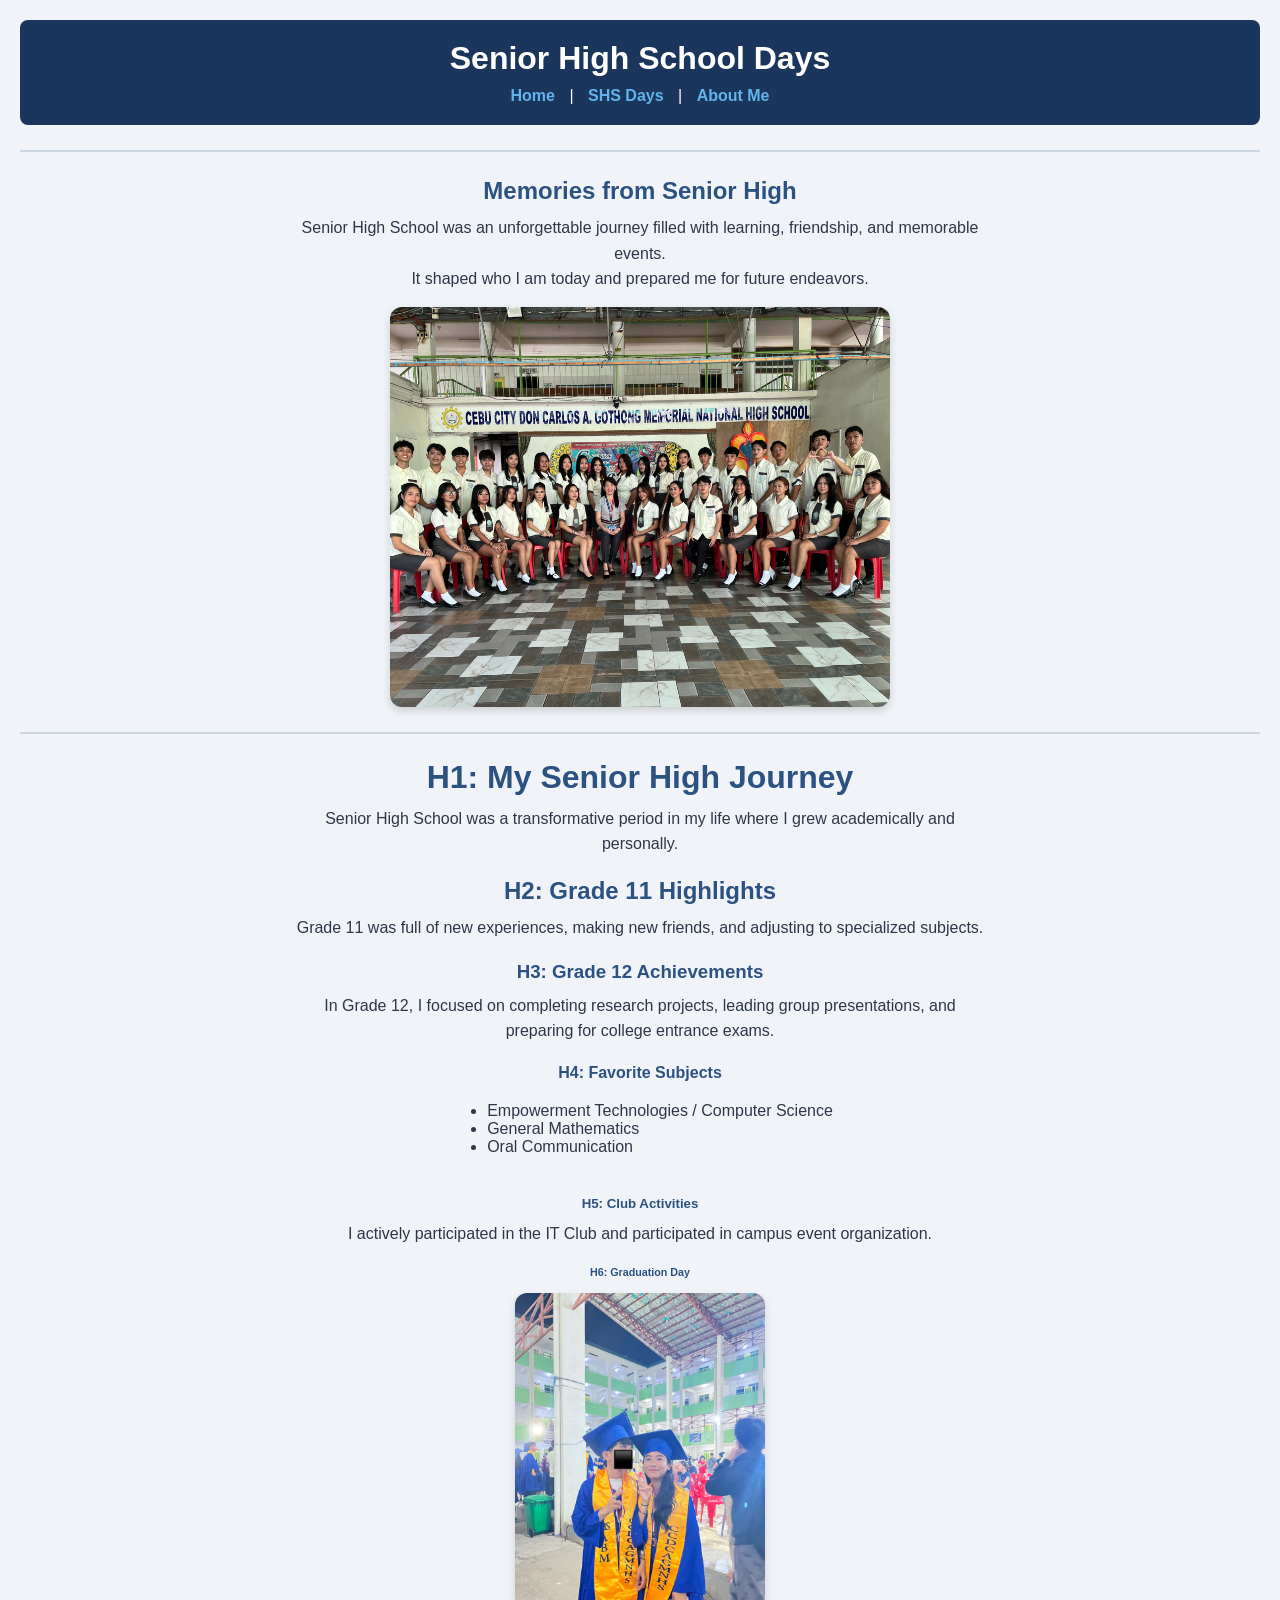
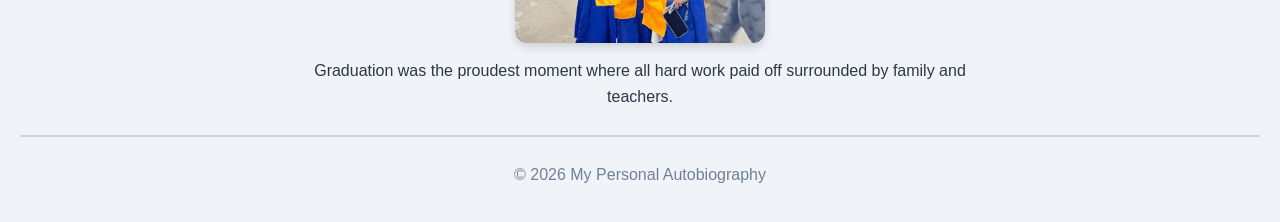
==== SHS Days.html @ cd9de2a1 "Add files via upload" ====
<!DOCTYPE html>
<html lang="en">
<head>
    <meta charset="UTF-8">
    <meta name="viewport" content="width=device-width, initial-scale=1.0">
    <title>Document</title>
    <link rel="stylesheet" href="stylesheet.css">
</head>
<body>
    
    <header>
    <h1>Senior High School Days</h1>
    <nav>
      <a href="index.html">Home</a> | 
      <a href="SHS Days.html">SHS Days</a> | 
      <a href="About.html">About Me</a>
    </nav>
  </header>

  <hr>

  <h2>Memories from Senior High</h2>
  <p>Senior High School was an unforgettable journey filled with learning, friendship, and memorable events.<br>It shaped who I am today and prepared me for future endeavors.</p>
  <img src="SHS.png" alt="SHS Memory Image" height="400" width="500" >

  <hr>

 <h1>H1: My Senior High Journey</h1>
  <p>Senior High School was a transformative period in my life where I grew academically and personally.</p>

  <h2>H2: Grade 11 Highlights</h2>
  <p>Grade 11 was full of new experiences, making new friends, and adjusting to specialized subjects.</p>

  <h3>H3: Grade 12 Achievements</h3>
  <p>In Grade 12, I focused on completing research projects, leading group presentations, and preparing for college entrance exams.</p>

  <h4>H4: Favorite Subjects</h4>
  <ul>
    <li>Empowerment Technologies / Computer Science</li>
    <li>General Mathematics</li>
    <li>Oral Communication</li>
  </ul>

  <h5>H5: Club Activities</h5>
  <p>I actively participated in the IT Club and participated in campus event organization.</p>

  <h6>H6: Graduation Day</h6>

  <img src="pfp3.jpg" alt="Graduation Day" height="350" width="250"

  <hr>


  <p>Graduation was the proudest moment where all hard work paid off surrounded by family and teachers.</p>

  <hr>

  <footer>
    <p>&copy; 2026 My Personal Autobiography</p>
  </footer>


</body>
</html>
---- stylesheet.css ----
/* ===================================================
   AUTOBIOGRAPHY WEBPAGE STYLESHEET
   Requirements: COLOR, BACKGROUND COLOR, TEXT ALIGN
   =================================================== */

/* Base Page Styling */
body {
  background-color: #f0f4f8; /* BACKGROUND COLOR */
  color: #2d3748;            /* COLOR */
  font-family: Arial, sans-serif;
  margin: 0;
  padding: 20px;
  text-align: center;         /* TEXT ALIGN */
}

/* Header & Navigation Bar */
header {
  background-color: #1a365d; /* BACKGROUND COLOR */
  color: #ffffff;            /* COLOR */
  padding: 20px;
  border-radius: 8px;
  text-align: center;        /* TEXT ALIGN */
}

header h1 {
  margin: 0 0 10px 0;
  color: #ffffff;            /* COLOR */
}

nav a {
  color: #63b3ed;            /* COLOR */
  text-decoration: none;
  font-weight: bold;
  padding: 0 10px;
}

nav a:hover {
  color: #ffffff;            /* COLOR */
}

/* Horizontal Dividers */
hr {
  border: 0;
  height: 2px;
  background-color: #cbd5e0; /* BACKGROUND COLOR */
  margin: 25px 0;
}

/* Heading Levels (H1 to H6) */
h1, h2, h3, h4, h5, h6 {
  color: #2c5282;            /* COLOR */
  text-align: center;        /* TEXT ALIGN */
  margin-top: 20px;
  margin-bottom: 10px;
}

/* Image Formatting */
img {
  border-radius: 12px;
  box-shadow: 0 4px 8px rgba(0, 0, 0, 0.15);
  display: block;
  margin: 15px auto;         /* Centers images horizontally */
  max-width: 100%;
}

/* Text Paragraphs */
p {
  font-size: 16px;
  line-height: 1.6;
  max-width: 700px;
  margin: 0 auto 15px auto;
  text-align: center;        /* TEXT ALIGN */
}

/* Unordered & Ordered Lists Alignment */
ul, ol {
  display: inline-block;
  text-align: left;          /* Keeps bullet points neatly aligned */
  margin: 10px auto 20px auto;
}

/* Footer Section */
footer {
  text-align: center;        /* TEXT ALIGN */
  color: #718096;            /* COLOR */
  font-size: 14px;
}
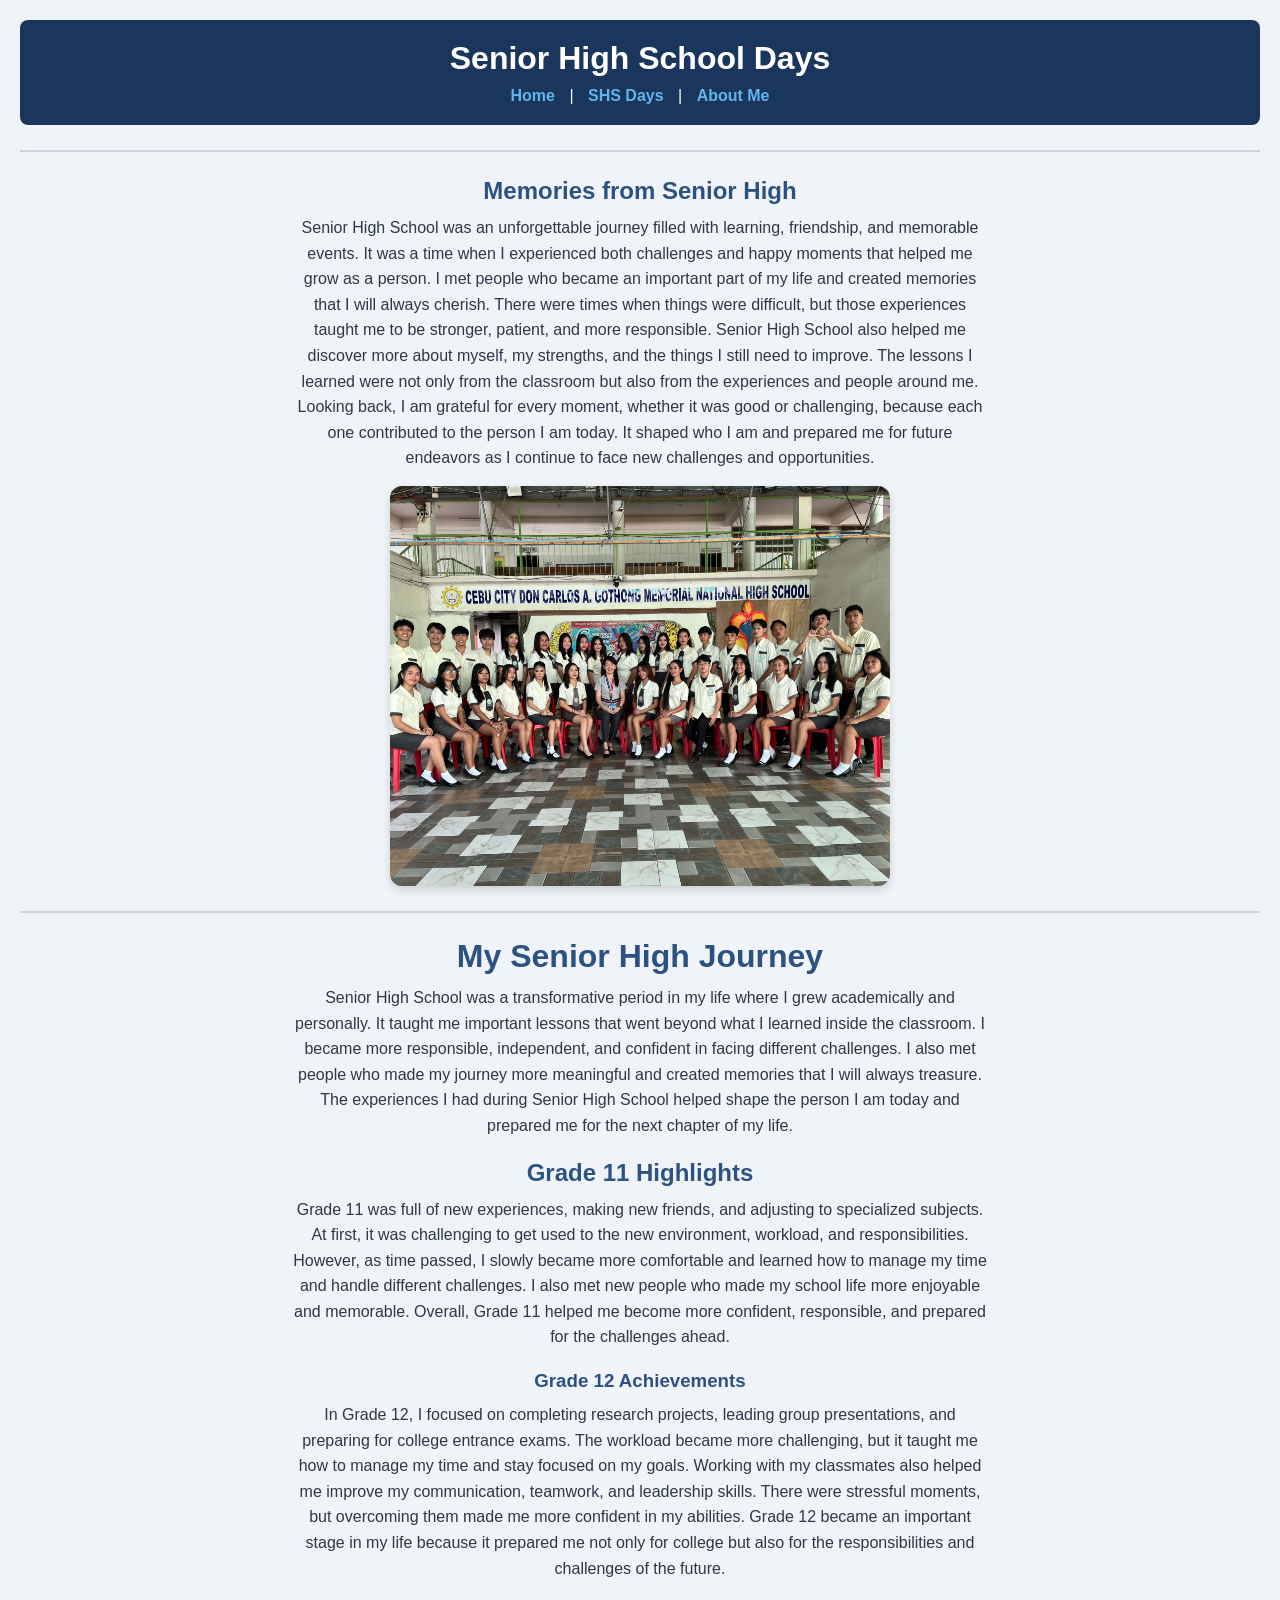
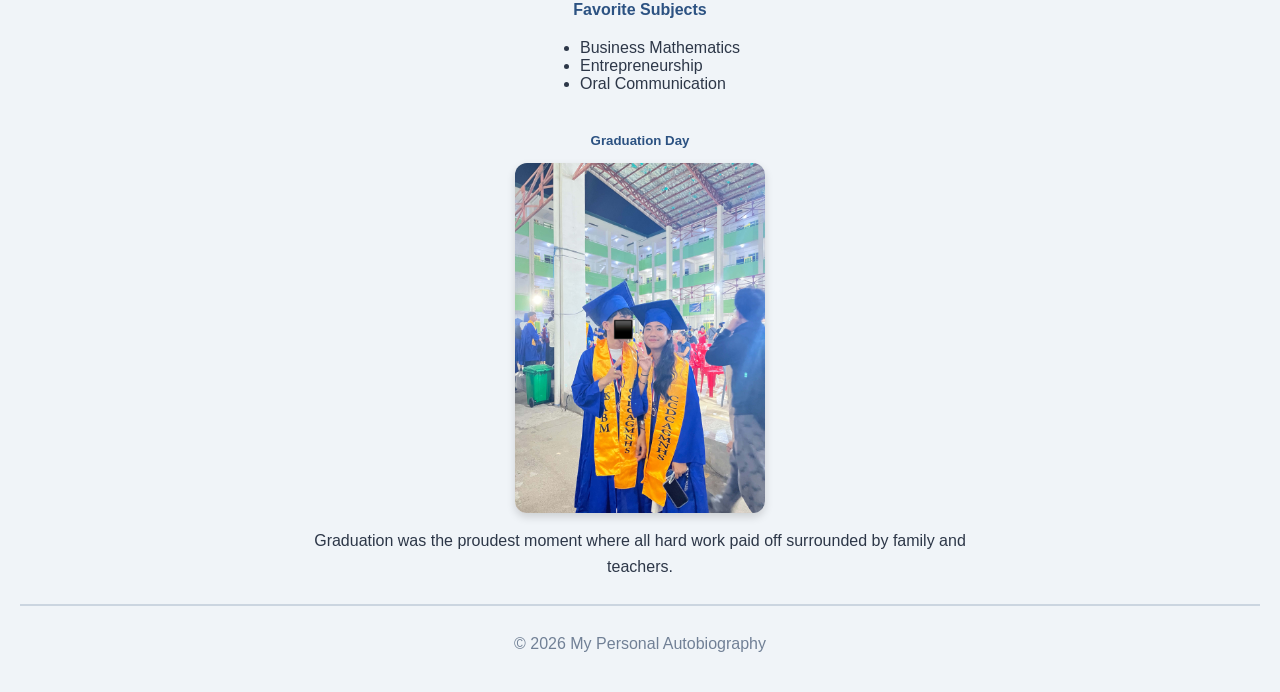
==== commit 2a080a1b: "Revise SHS Days content for clarity and detail Updated content to provide a more detailed narrative " ====
--- a/SHS Days.html
+++ b/SHS Days.html
@@ -20,31 +20,34 @@
   <hr>
 
   <h2>Memories from Senior High</h2>
-  <p>Senior High School was an unforgettable journey filled with learning, friendship, and memorable events.<br>It shaped who I am today and prepared me for future endeavors.</p>
+  <p>Senior High School was an unforgettable journey filled with learning, friendship, and memorable events. It was a time when I experienced both challenges and happy moments that helped me grow as a person. I met people who became an important part of my life and created memories that I will always cherish. There were times when things were difficult, but those experiences taught me to be stronger, patient, and more responsible.
+
+Senior High School also helped me discover more about myself, my strengths, and the things I still need to improve. The lessons I learned were not only from the classroom but also from the experiences and people around me. Looking back, I am grateful for every moment, whether it was good or challenging, because each one contributed to the person I am today. It shaped who I am and prepared me for future endeavors as I continue to face new challenges and opportunities.
+</p>
   <img src="SHS.png" alt="SHS Memory Image" height="400" width="500" >
 
   <hr>
 
- <h1>H1: My Senior High Journey</h1>
-  <p>Senior High School was a transformative period in my life where I grew academically and personally.</p>
+ <h1>My Senior High Journey</h1>
+  <p>Senior High School was a transformative period in my life where I grew academically and personally. It taught me important lessons that went beyond what I learned inside the classroom. I became more responsible, independent, and confident in facing different challenges. I also met people who made my journey more meaningful and created memories that I will always treasure. The experiences I had during Senior High School helped shape the person I am today and prepared me for the next chapter of my life.
+</p>
 
-  <h2>H2: Grade 11 Highlights</h2>
-  <p>Grade 11 was full of new experiences, making new friends, and adjusting to specialized subjects.</p>
+  <h2>Grade 11 Highlights</h2>
+  <p>Grade 11 was full of new experiences, making new friends, and adjusting to specialized subjects. At first, it was challenging to get used to the new environment, workload, and responsibilities. However, as time passed, I slowly became more comfortable and learned how to manage my time and handle different challenges. I also met new people who made my school life more enjoyable and memorable. Overall, Grade 11 helped me become more confident, responsible, and prepared for the challenges ahead.
+</p>
 
-  <h3>H3: Grade 12 Achievements</h3>
-  <p>In Grade 12, I focused on completing research projects, leading group presentations, and preparing for college entrance exams.</p>
+  <h3>Grade 12 Achievements</h3>
+  <p>In Grade 12, I focused on completing research projects, leading group presentations, and preparing for college entrance exams. The workload became more challenging, but it taught me how to manage my time and stay focused on my goals. Working with my classmates also helped me improve my communication, teamwork, and leadership skills. There were stressful moments, but overcoming them made me more confident in my abilities. Grade 12 became an important stage in my life because it prepared me not only for college but also for the responsibilities and challenges of the future.
+</p>
 
-  <h4>H4: Favorite Subjects</h4>
+  <h4>Favorite Subjects</h4>
   <ul>
-    <li>Empowerment Technologies / Computer Science</li>
-    <li>General Mathematics</li>
+    <li>Business Mathematics</li>
+    <li>Entrepreneurship</li>
     <li>Oral Communication</li>
   </ul>
 
-  <h5>H5: Club Activities</h5>
-  <p>I actively participated in the IT Club and participated in campus event organization.</p>
-
-  <h6>H6: Graduation Day</h6>
+  <h5> Graduation Day</h5>
 
   <img src="pfp3.jpg" alt="Graduation Day" height="350" width="250"
 
@@ -61,4 +64,4 @@
 
 
 </body>
-</html>+</html>
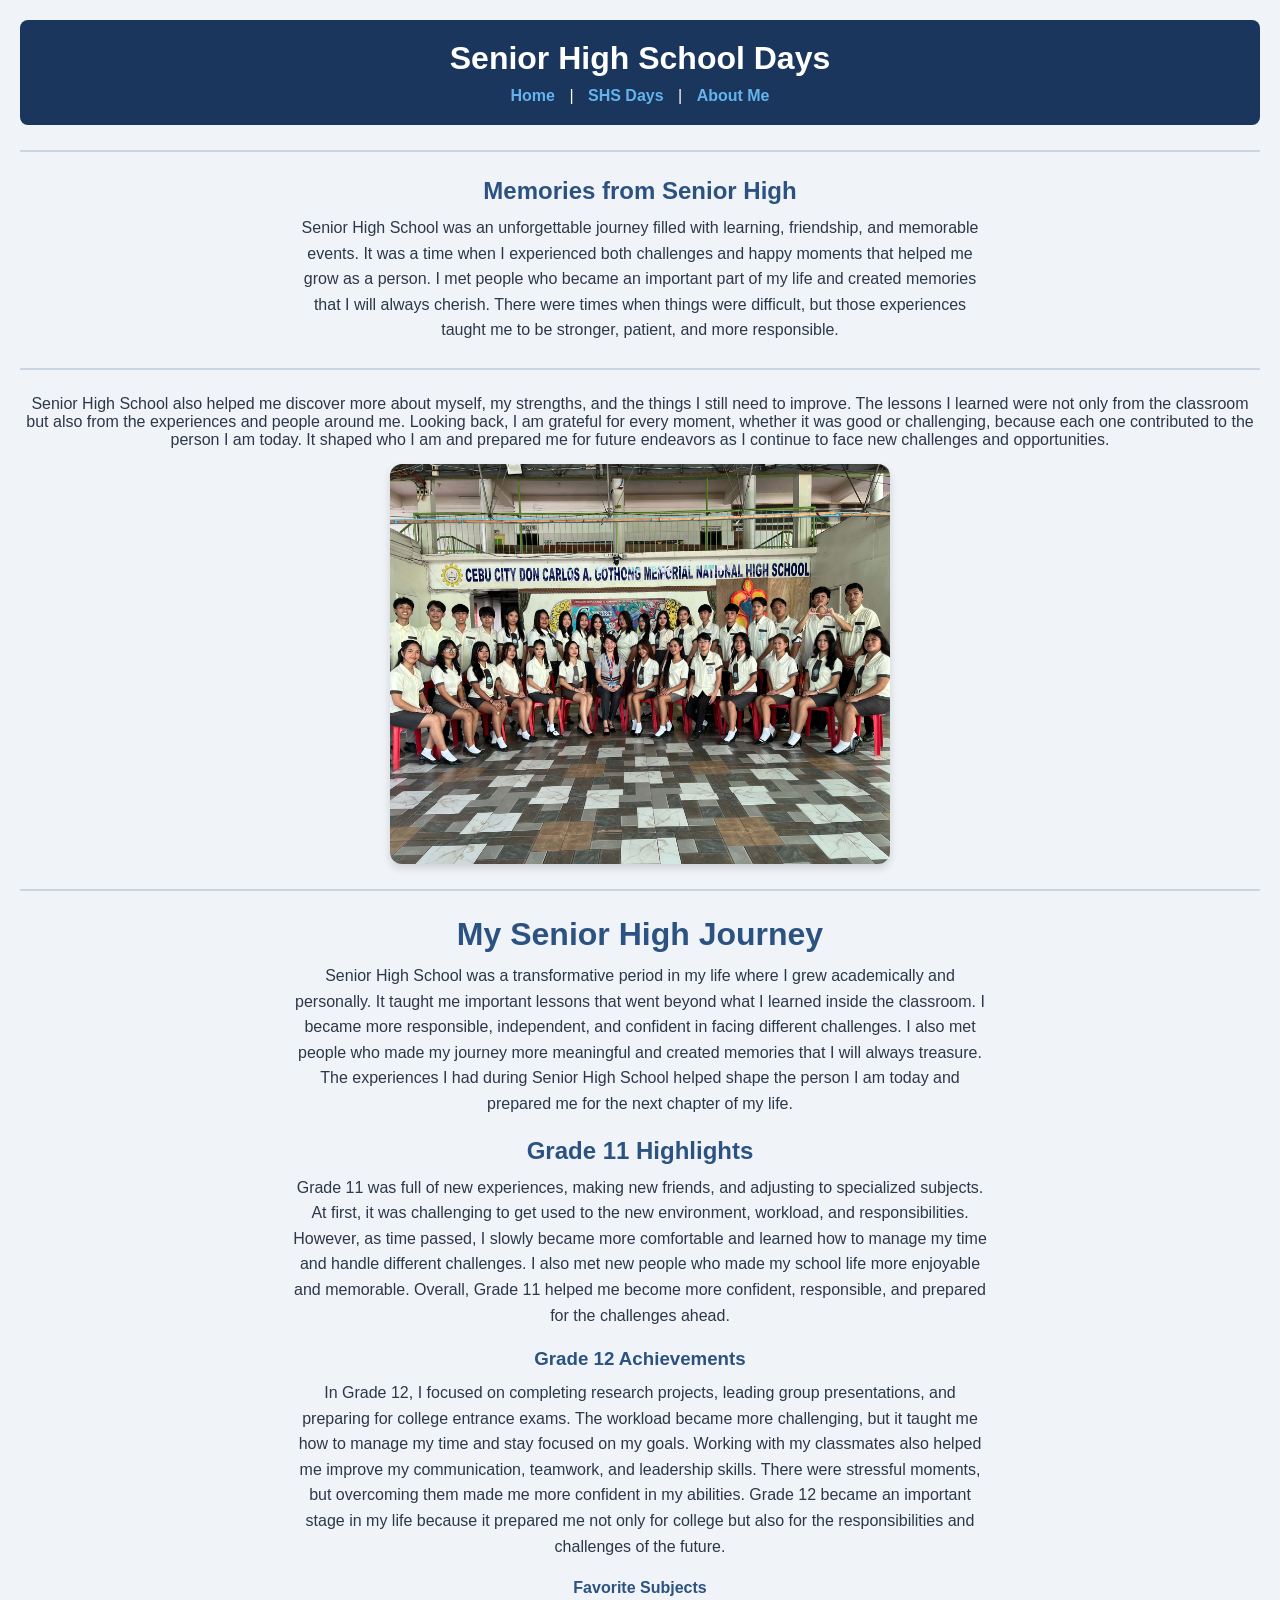
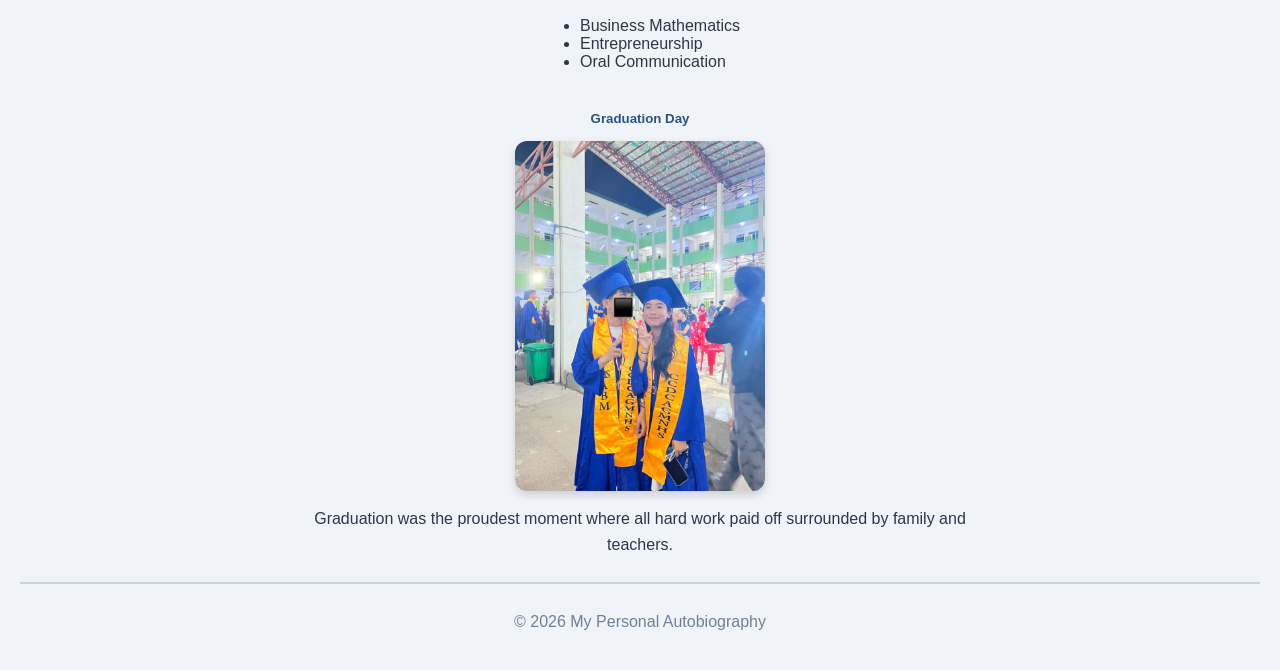
==== commit f0ed5a28: "Fix HTML formatting and structure" ====
--- a/SHS Days.html
+++ b/SHS Days.html
@@ -20,8 +20,7 @@
   <hr>
 
   <h2>Memories from Senior High</h2>
-  <p>Senior High School was an unforgettable journey filled with learning, friendship, and memorable events. It was a time when I experienced both challenges and happy moments that helped me grow as a person. I met people who became an important part of my life and created memories that I will always cherish. There were times when things were difficult, but those experiences taught me to be stronger, patient, and more responsible.
-
+  <p>Senior High School was an unforgettable journey filled with learning, friendship, and memorable events. It was a time when I experienced both challenges and happy moments that helped me grow as a person. I met people who became an important part of my life and created memories that I will always cherish. There were times when things were difficult, but those experiences taught me to be stronger, patient, and more responsible. <hr>
 Senior High School also helped me discover more about myself, my strengths, and the things I still need to improve. The lessons I learned were not only from the classroom but also from the experiences and people around me. Looking back, I am grateful for every moment, whether it was good or challenging, because each one contributed to the person I am today. It shaped who I am and prepared me for future endeavors as I continue to face new challenges and opportunities.
 </p>
   <img src="SHS.png" alt="SHS Memory Image" height="400" width="500" >
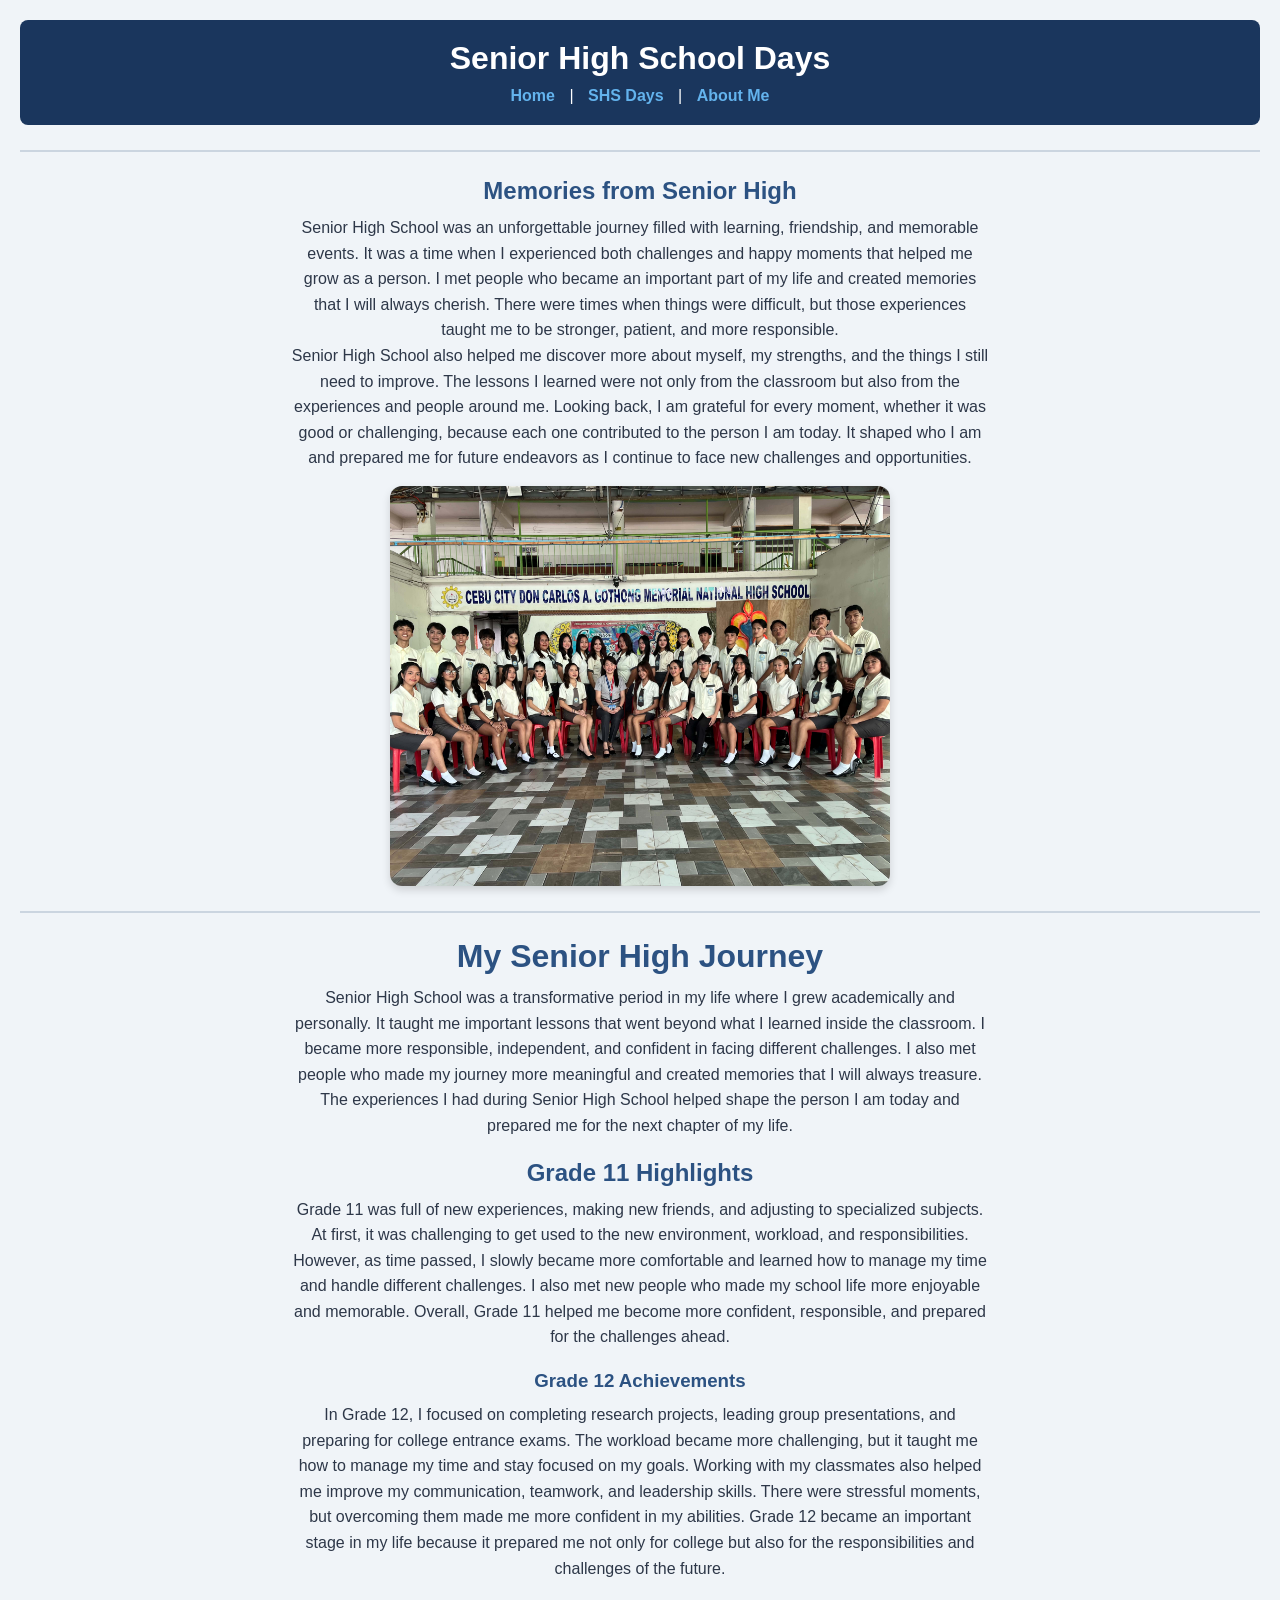
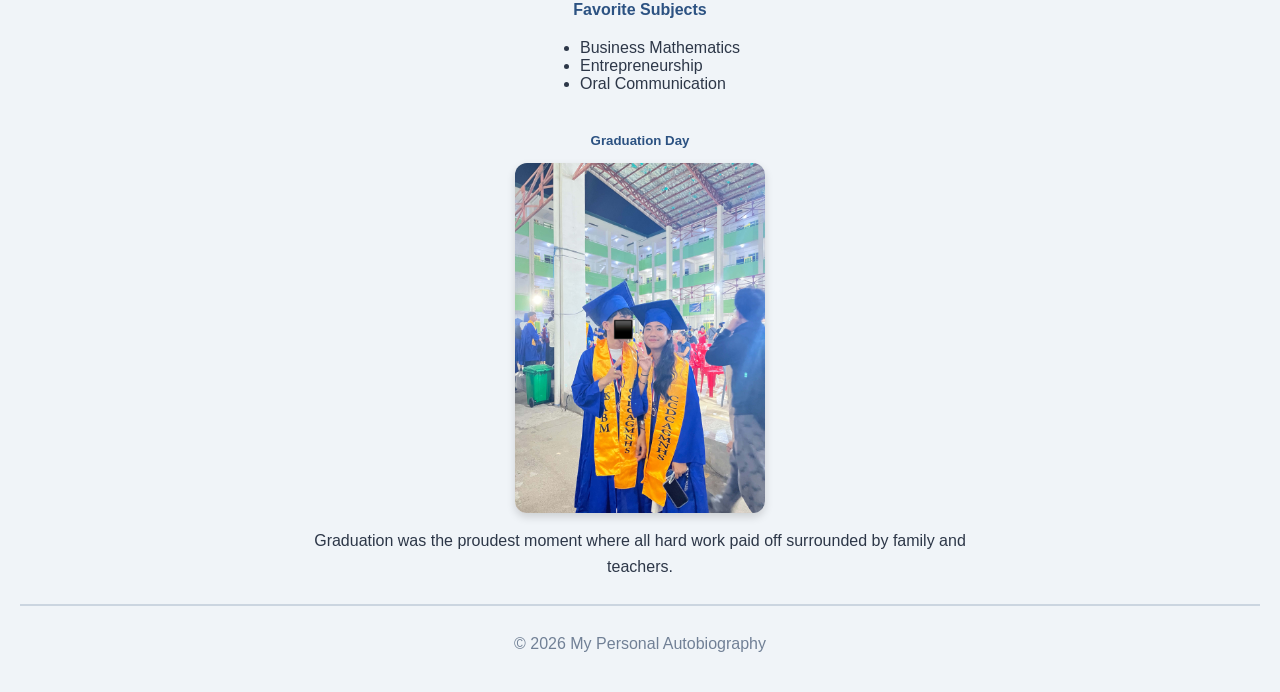
==== commit 9b0637fb: "Fix HTML structure and improve readability Added line breaks to paragraphs and fixed HTML syntax err" ====
--- a/SHS Days.html
+++ b/SHS Days.html
@@ -20,7 +20,8 @@
   <hr>
 
   <h2>Memories from Senior High</h2>
-  <p>Senior High School was an unforgettable journey filled with learning, friendship, and memorable events. It was a time when I experienced both challenges and happy moments that helped me grow as a person. I met people who became an important part of my life and created memories that I will always cherish. There were times when things were difficult, but those experiences taught me to be stronger, patient, and more responsible. <hr>
+  <p>Senior High School was an unforgettable journey filled with learning, friendship, and memorable events. It was a time when I experienced both challenges and happy moments that helped me grow as a person. I met people who became an important part of my life and created memories that I will always cherish. There were times when things were difficult, but those experiences taught me to be stronger, patient, and more responsible. <br> 
+      
 Senior High School also helped me discover more about myself, my strengths, and the things I still need to improve. The lessons I learned were not only from the classroom but also from the experiences and people around me. Looking back, I am grateful for every moment, whether it was good or challenging, because each one contributed to the person I am today. It shaped who I am and prepared me for future endeavors as I continue to face new challenges and opportunities.
 </p>
   <img src="SHS.png" alt="SHS Memory Image" height="400" width="500" >
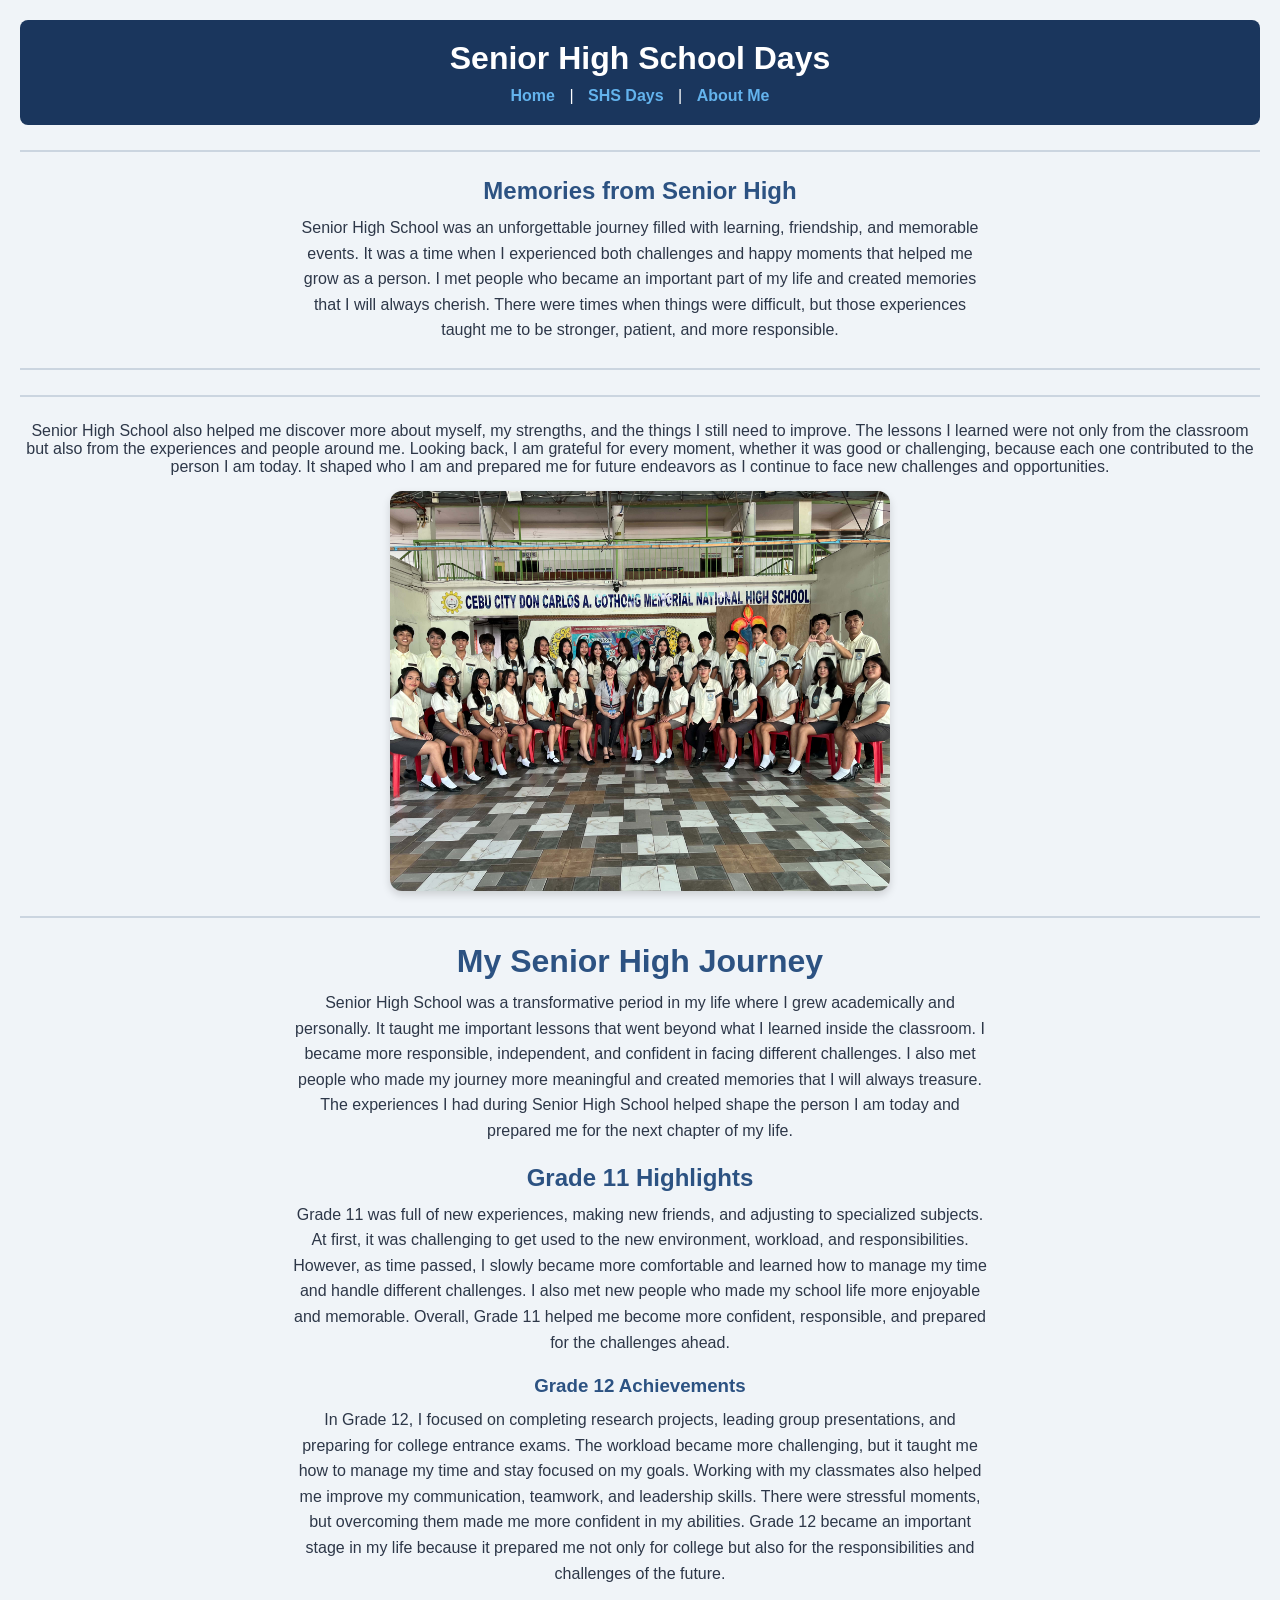
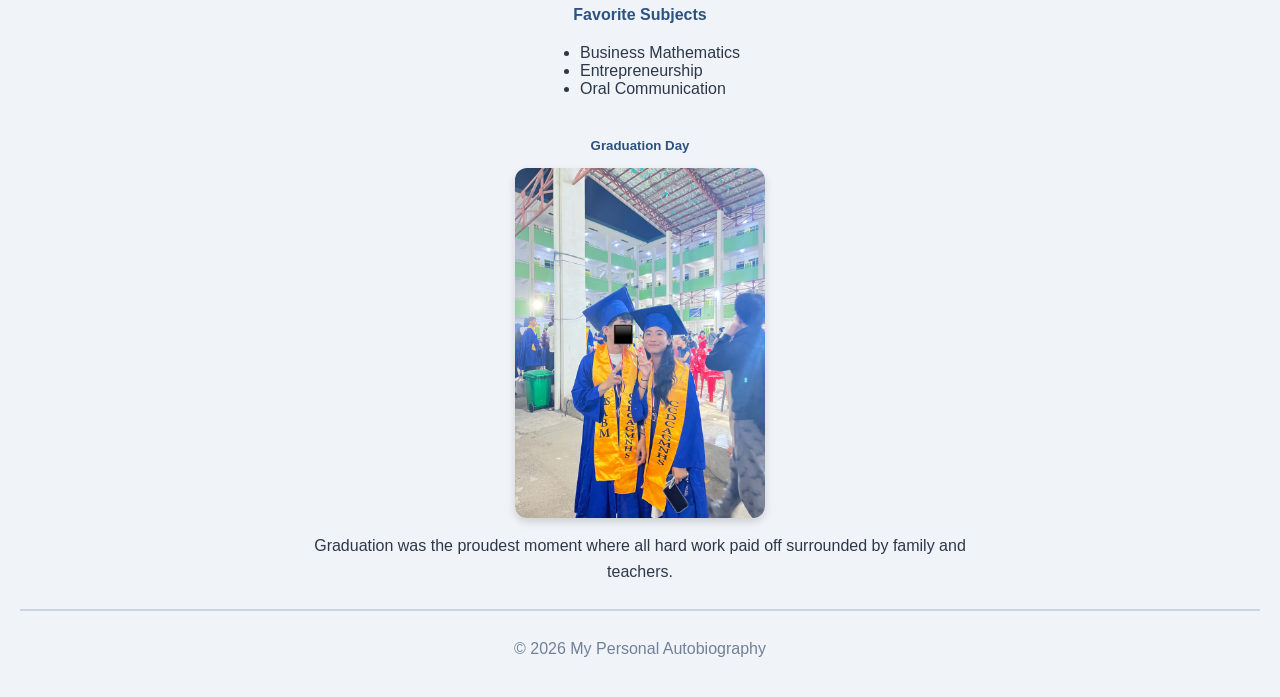
==== commit 7cf86b84: "Fix HTML encoding issues in SHS Days.html" ====
--- a/SHS Days.html
+++ b/SHS Days.html
@@ -20,7 +20,7 @@
   <hr>
 
   <h2>Memories from Senior High</h2>
-  <p>Senior High School was an unforgettable journey filled with learning, friendship, and memorable events. It was a time when I experienced both challenges and happy moments that helped me grow as a person. I met people who became an important part of my life and created memories that I will always cherish. There were times when things were difficult, but those experiences taught me to be stronger, patient, and more responsible. <br> 
+  <p>Senior High School was an unforgettable journey filled with learning, friendship, and memorable events. It was a time when I experienced both challenges and happy moments that helped me grow as a person. I met people who became an important part of my life and created memories that I will always cherish. There were times when things were difficult, but those experiences taught me to be stronger, patient, and more responsible. <hr><hr>
       
 Senior High School also helped me discover more about myself, my strengths, and the things I still need to improve. The lessons I learned were not only from the classroom but also from the experiences and people around me. Looking back, I am grateful for every moment, whether it was good or challenging, because each one contributed to the person I am today. It shaped who I am and prepared me for future endeavors as I continue to face new challenges and opportunities.
 </p>
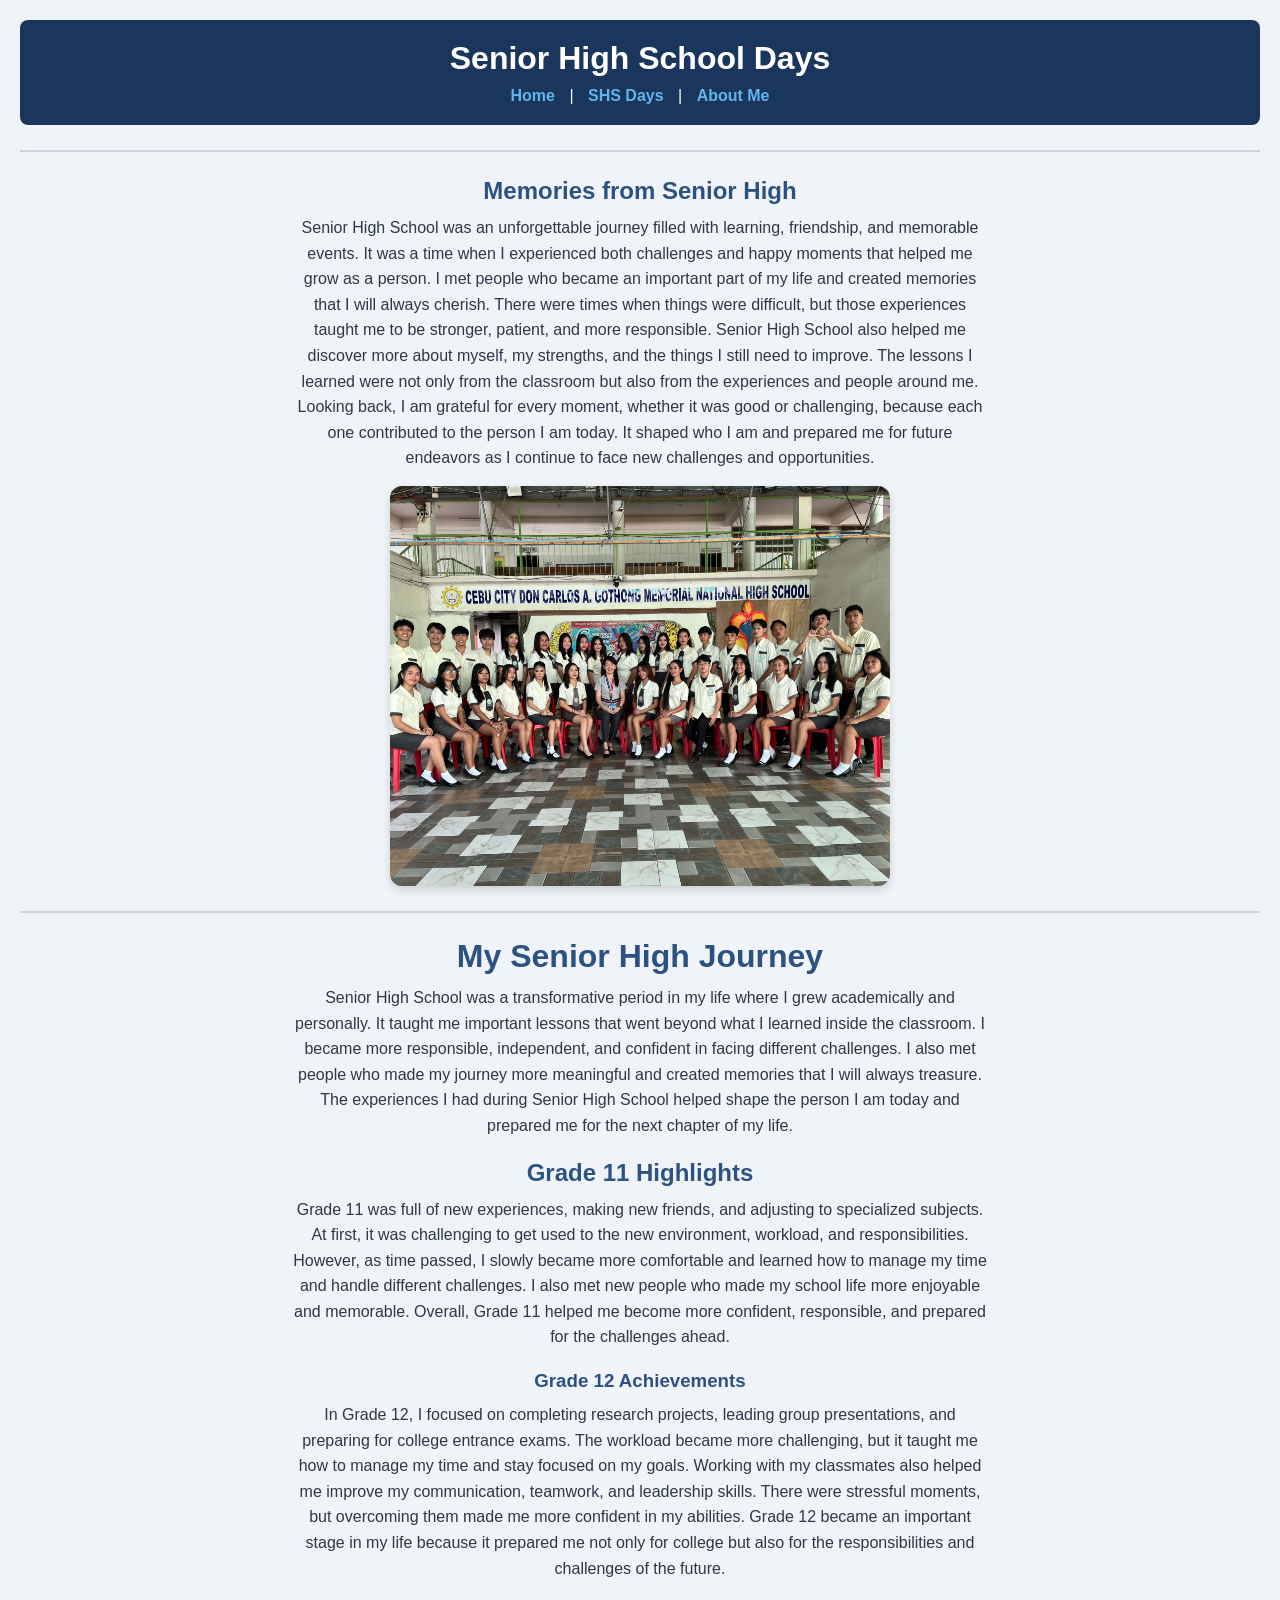
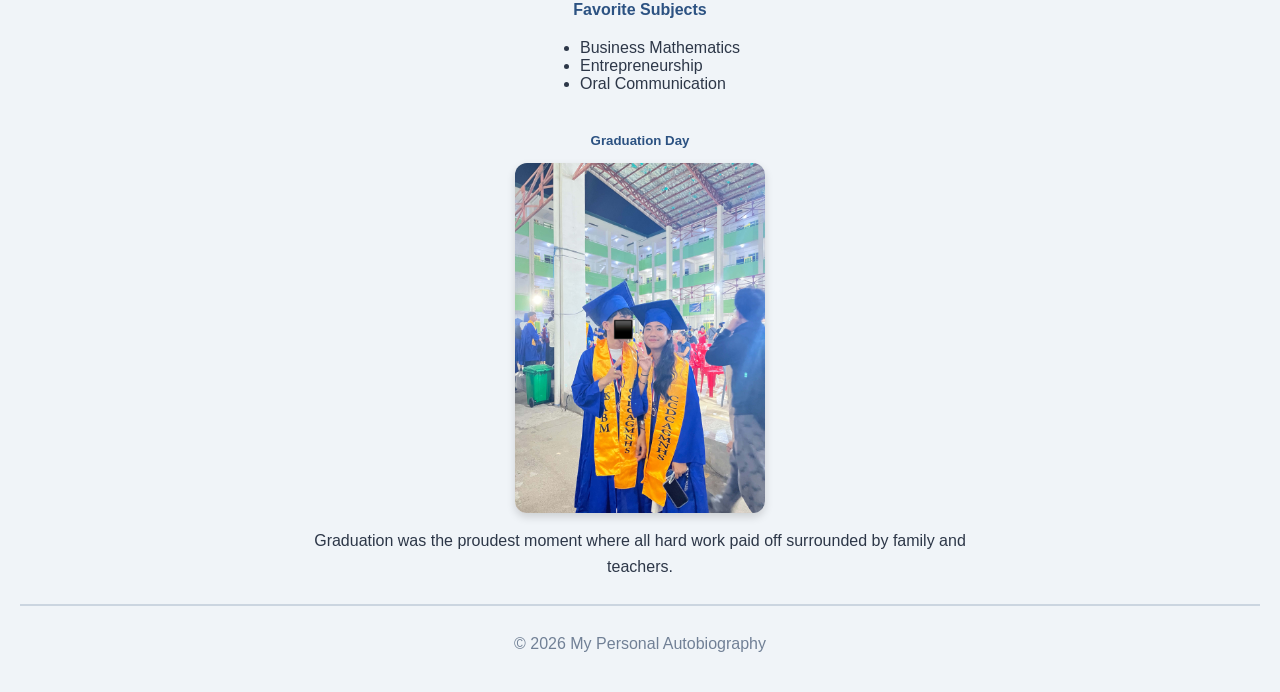
==== commit 396cda6e: "Fix HTML formatting issues in SHS Days.html" ====
--- a/SHS Days.html
+++ b/SHS Days.html
@@ -20,7 +20,7 @@
   <hr>
 
   <h2>Memories from Senior High</h2>
-  <p>Senior High School was an unforgettable journey filled with learning, friendship, and memorable events. It was a time when I experienced both challenges and happy moments that helped me grow as a person. I met people who became an important part of my life and created memories that I will always cherish. There were times when things were difficult, but those experiences taught me to be stronger, patient, and more responsible. <hr><hr>
+  <p>Senior High School was an unforgettable journey filled with learning, friendship, and memorable events. It was a time when I experienced both challenges and happy moments that helped me grow as a person. I met people who became an important part of my life and created memories that I will always cherish. There were times when things were difficult, but those experiences taught me to be stronger, patient, and more responsible.
       
 Senior High School also helped me discover more about myself, my strengths, and the things I still need to improve. The lessons I learned were not only from the classroom but also from the experiences and people around me. Looking back, I am grateful for every moment, whether it was good or challenging, because each one contributed to the person I am today. It shaped who I am and prepared me for future endeavors as I continue to face new challenges and opportunities.
 </p>
